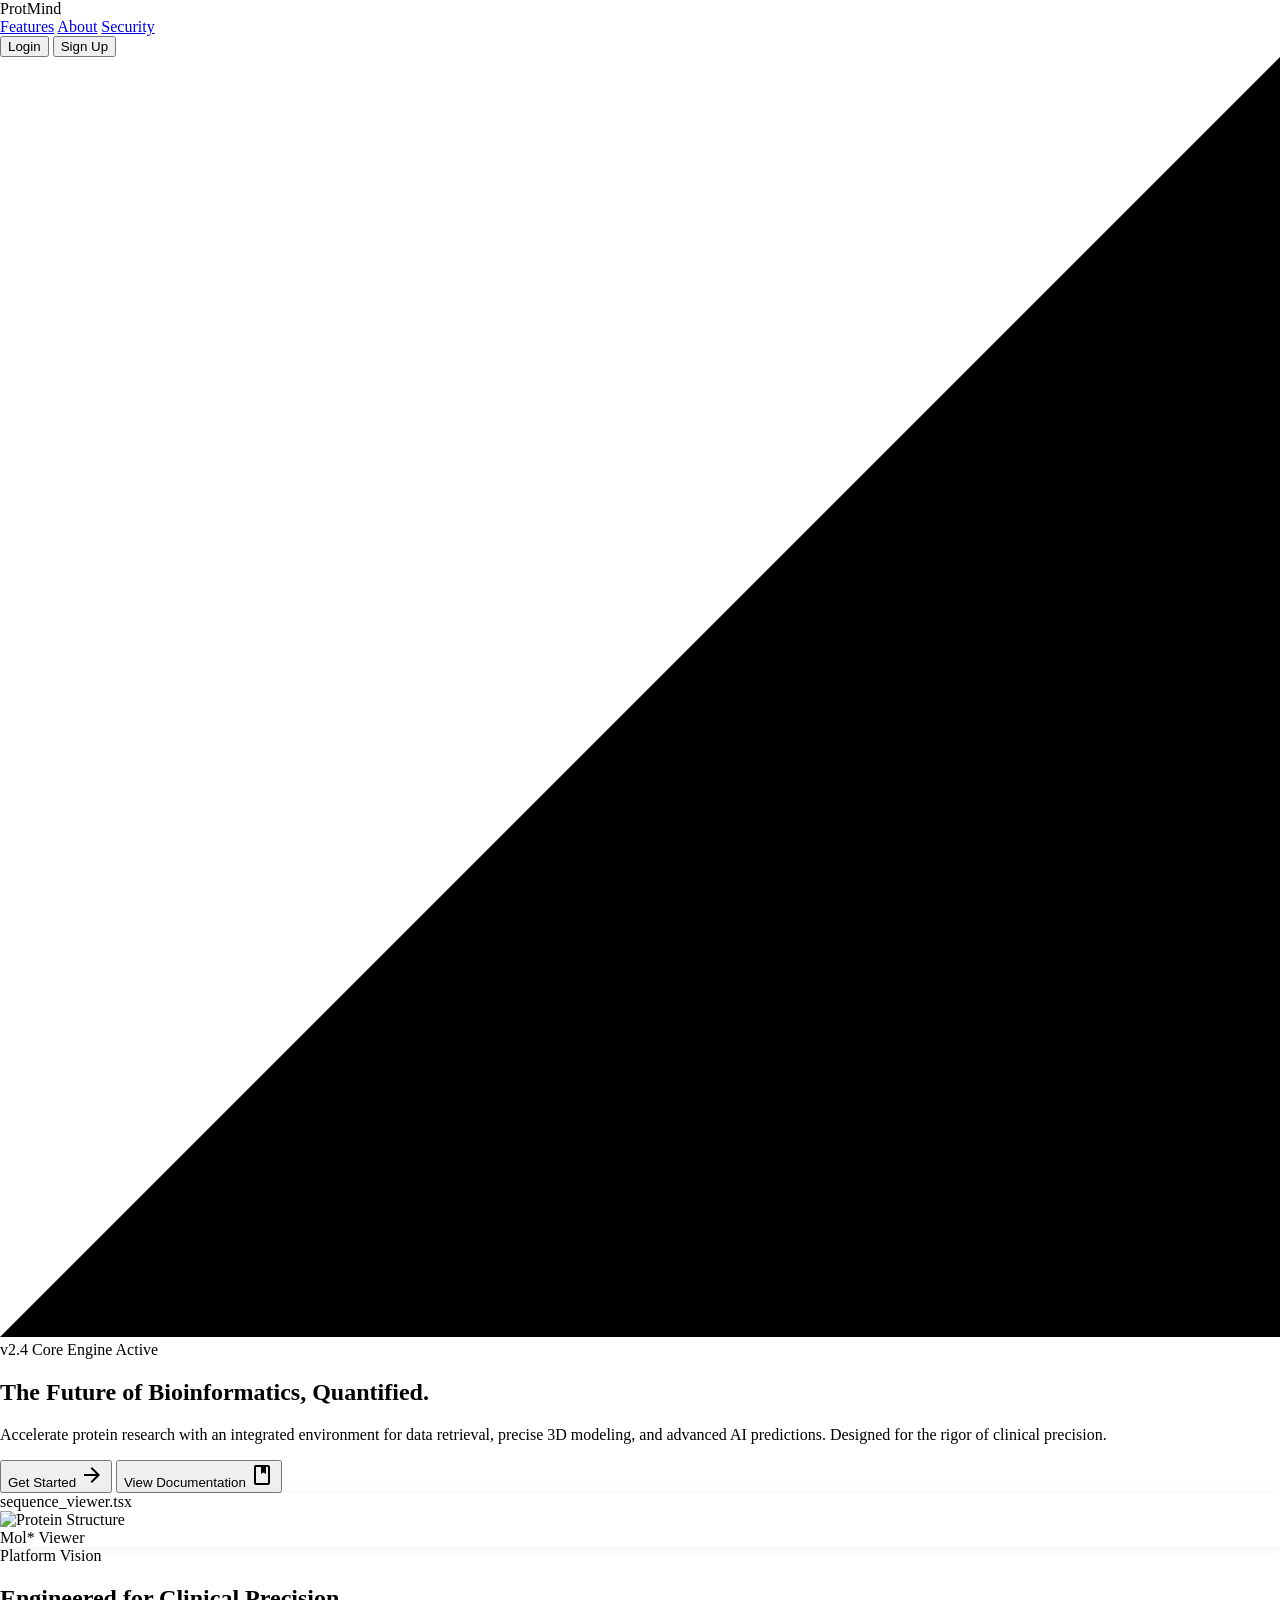
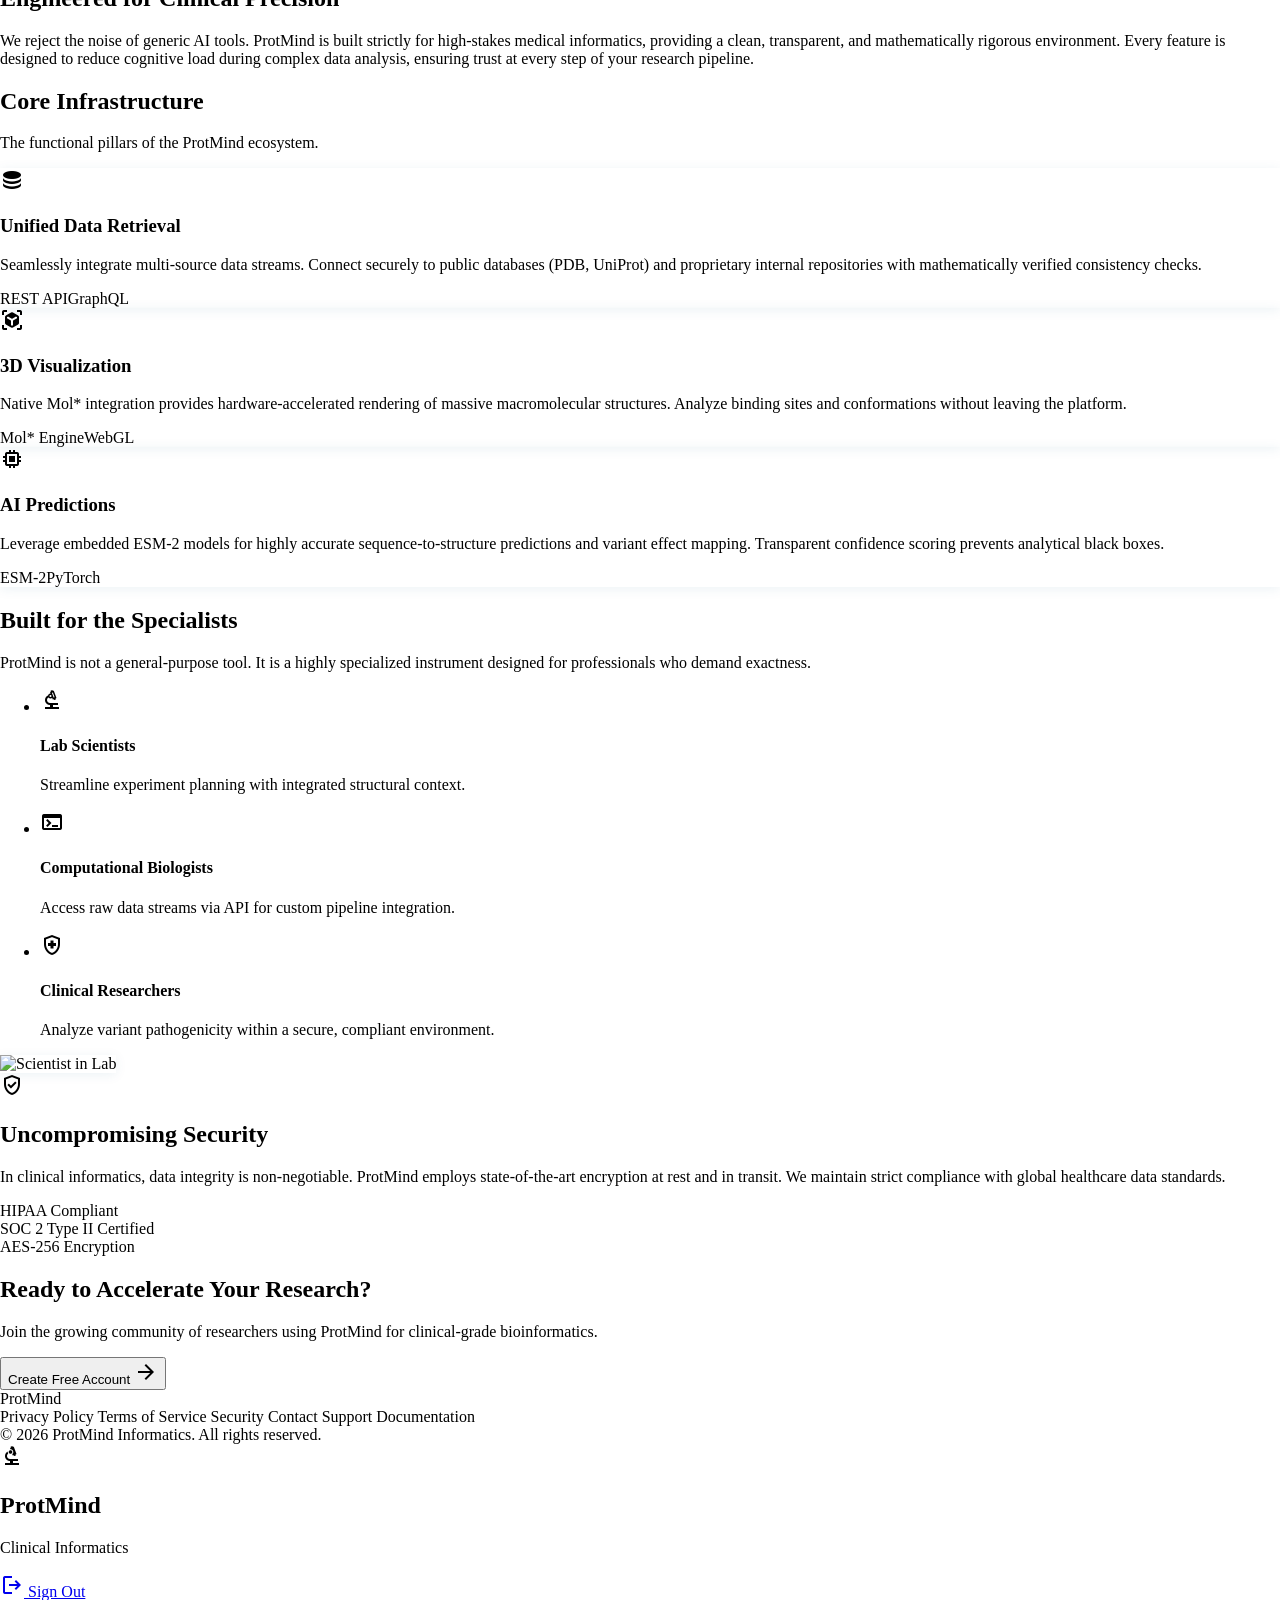
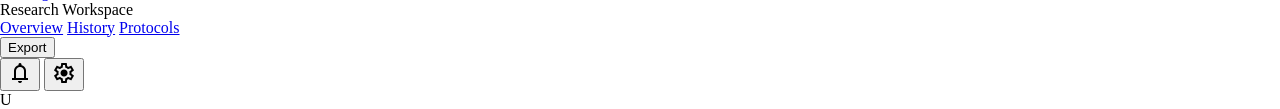
==== frontend/index.html @ e7d40a9f "feat: implement SPA frontend from Stitch designs" ====
<!DOCTYPE html>
<html class="light" lang="en">
<head>
    <meta charset="utf-8"/>
    <meta content="width=device-width, initial-scale=1.0" name="viewport"/>
    <title>ProtMind — Unified Intelligent Bioinformatics Platform</title>
    <meta name="description" content="ProtMind: Precision informatics for deep genomic and proteomic metadata analysis. Search proteins, visualize 3D structures, and predict functions with AI."/>
    <script src="https://cdn.tailwindcss.com?plugins=forms,container-queries"></script>
    <link href="https://fonts.googleapis.com" rel="preconnect"/>
    <link crossorigin="" href="https://fonts.gstatic.com" rel="preconnect"/>
    <link href="https://fonts.googleapis.com/css2?family=DM+Sans:wght@400;500;700&family=JetBrains+Mono:wght@400;500&family=Sora:wght@400;500;600;700;800&display=swap" rel="stylesheet"/>
    <link href="https://fonts.googleapis.com/css2?family=Material+Symbols+Outlined:wght,FILL@100..700,0..1&display=swap" rel="stylesheet"/>
    <script>
        tailwind.config = {
            darkMode: "class",
            theme: {
                extend: {
                    colors: {
                        "surface-container-lowest": "#ffffff",
                        "on-secondary-fixed": "#001e2b",
                        "inverse-primary": "#67d9c8",
                        "surface-container-low": "#e7f6ff",
                        "surface-container": "#daf1ff",
                        "error-container": "#ffdad6",
                        "on-primary": "#ffffff",
                        "surface-dim": "#c0dff0",
                        "inverse-on-surface": "#e1f4ff",
                        "tertiary": "#3d6263",
                        "on-tertiary-fixed-variant": "#274d4d",
                        "on-primary-fixed": "#00201c",
                        "background": "#f4faff",
                        "tertiary-fixed": "#c2eaea",
                        "error": "#ba1a1a",
                        "outline": "#6d7a77",
                        "primary-container": "#008376",
                        "secondary": "#1d6584",
                        "surface-variant": "#c8e7f8",
                        "on-primary-fixed-variant": "#005048",
                        "secondary-fixed-dim": "#90cff1",
                        "primary-fixed-dim": "#67d9c8",
                        "surface-container-high": "#ceedfe",
                        "on-primary-container": "#f4fffb",
                        "surface-bright": "#f4faff",
                        "on-secondary-container": "#16607f",
                        "secondary-fixed": "#c2e8ff",
                        "surface-container-highest": "#c8e7f8",
                        "on-tertiary": "#ffffff",
                        "primary": "#00685d",
                        "on-error": "#ffffff",
                        "on-secondary-fixed-variant": "#004d67",
                        "on-background": "#001f2a",
                        "on-tertiary-container": "#f3fffe",
                        "inverse-surface": "#153441",
                        "on-surface-variant": "#3d4947",
                        "on-tertiary-fixed": "#002020",
                        "tertiary-container": "#567b7b",
                        "primary-fixed": "#85f6e4",
                        "on-surface": "#001f2a",
                        "surface-tint": "#006b60",
                        "outline-variant": "#bcc9c6",
                        "on-secondary": "#ffffff",
                        "surface": "#f4faff",
                        "on-error-container": "#93000a",
                        "secondary-container": "#9bdafd",
                        "tertiary-fixed-dim": "#a7cece",
                        "secondary-fixed": "#c2e8ff"
                    },
                    borderRadius: {
                        DEFAULT: "0.25rem",
                        lg: "0.5rem",
                        xl: "0.75rem",
                        full: "9999px"
                    },
                    spacing: {
                        "stack-md": "16px",
                        "grid-gutter": "16px",
                        "base": "4px",
                        "stack-sm": "8px",
                        "container-padding": "24px",
                        "stack-lg": "32px"
                    },
                    fontFamily: {
                        h1: ["Sora"],
                        mono: ["JetBrains Mono"],
                        label: ["DM Sans"],
                        body: ["DM Sans"],
                        h3: ["Sora"],
                        h2: ["Sora"]
                    },
                    fontSize: {
                        h1: ["32px", { lineHeight: "1.2", letterSpacing: "-0.02em", fontWeight: "600" }],
                        mono: ["13px", { lineHeight: "1.5", fontWeight: "400" }],
                        label: ["13px", { lineHeight: "1.0", fontWeight: "500" }],
                        body: ["15px", { lineHeight: "1.6", fontWeight: "400" }],
                        h3: ["18px", { lineHeight: "1.4", fontWeight: "500" }],
                        h2: ["24px", { lineHeight: "1.3", fontWeight: "600" }]
                    }
                }
            }
        }
    </script>
    <link rel="stylesheet" href="styles.css"/>
</head>
<body class="bg-background text-on-background min-h-screen font-body text-body antialiased">

    <!-- ==================== AUTH PAGES (Login / SignUp) ==================== -->
    <div id="auth-container" class="hidden min-h-screen flex items-center justify-center p-container-padding"></div>

    <!-- ==================== APP SHELL ==================== -->
    <div id="app-shell" class="hidden min-h-screen flex">
        <!-- SideNavBar -->
        <nav id="sidebar" class="fixed left-0 top-0 h-screen w-[240px] border-r border-slate-800 bg-[#0D1F23] flex flex-col py-6 z-50 transition-transform duration-300">
            <div class="px-6 mb-8 flex items-center gap-3">
                <div class="w-9 h-9 rounded-lg bg-teal-500/20 flex items-center justify-center">
                    <span class="material-symbols-outlined text-teal-400" style="font-variation-settings:'FILL' 1;">biotech</span>
                </div>
                <div>
                    <h1 class="text-lg font-bold tracking-tight text-white">ProtMind</h1>
                    <p class="text-teal-500 text-[11px] uppercase tracking-wider">Clinical Informatics</p>
                </div>
            </div>
            <div class="flex-1 flex flex-col gap-1 px-4" id="nav-links">
                <!-- Nav links injected by JS -->
            </div>
            <div class="px-4 mt-auto pt-4 border-t border-slate-800">
                <a href="#" onclick="navigate('login'); return false;" class="flex items-center gap-3 px-4 py-3 rounded-lg text-slate-400 hover:text-red-400 hover:bg-white/5 transition-all duration-150 text-sm">
                    <span class="material-symbols-outlined">logout</span>
                    <span>Sign Out</span>
                </a>
            </div>
        </nav>

        <!-- Main Content -->
        <div class="flex-1 flex flex-col ml-[240px] min-h-screen">
            <!-- TopAppBar -->
            <header id="topbar" class="sticky top-0 h-14 border-b border-teal-100 bg-[#F0FAFA] flex justify-between items-center px-8 z-40">
                <div class="flex items-center gap-6">
                    <span class="text-sm font-black text-slate-900 uppercase tracking-widest font-sans">Research Workspace</span>
                    <nav class="hidden md:flex items-center gap-4">
                        <a class="font-sans text-sm font-medium text-[#1A9E8F] font-bold cursor-pointer" href="#">Overview</a>
                        <a class="font-sans text-sm font-medium text-slate-500 hover:text-[#1A9E8F] cursor-pointer" href="#">History</a>
                        <a class="font-sans text-sm font-medium text-slate-500 hover:text-[#1A9E8F] cursor-pointer" href="#">Protocols</a>
                    </nav>
                </div>
                <div class="flex items-center gap-4">
                    <button class="font-sans text-sm font-medium text-primary hover:bg-surface-container rounded-md px-3 py-1.5 transition-colors border border-primary">Export</button>
                    <div class="flex items-center gap-2 text-[#1A9E8F]">
                        <button class="p-1 rounded-full hover:bg-surface-container transition-colors"><span class="material-symbols-outlined">notifications</span></button>
                        <button class="p-1 rounded-full hover:bg-surface-container transition-colors"><span class="material-symbols-outlined">settings</span></button>
                    </div>
                    <div class="w-8 h-8 rounded-full bg-primary-container text-on-primary-container flex items-center justify-center font-bold text-sm ml-2">U</div>
                </div>
            </header>

            <!-- Page Content -->
            <main id="page-content" class="flex-1 p-container-padding overflow-y-auto"></main>
        </div>
    </div>

    <script src="pages/landing.js"></script>
    <script src="pages/login.js"></script>
    <script src="pages/signup.js"></script>
    <script src="pages/search.js"></script>
    <script src="pages/protein.js"></script>
    <script src="pages/viewer.js"></script>
    <script src="pages/predictions.js"></script>
    <script src="pages/clinical.js"></script>
    <script src="app.js"></script>
</body>
</html>
---- frontend/styles.css ----
/* ==================== ProtMind Design System — Core CSS ==================== */

/* ---------- Global Resets ---------- */
*, *::before, *::after {
    box-sizing: border-box;
}

html {
    scroll-behavior: smooth;
}

body {
    margin: 0;
    -webkit-font-smoothing: antialiased;
    -moz-osx-font-smoothing: grayscale;
}

/* ---------- Material Symbols ---------- */
.material-symbols-outlined {
    font-variation-settings: 'FILL' 0, 'wght' 400, 'GRAD' 0, 'opsz' 24;
}
.fill-icon {
    font-variation-settings: 'FILL' 1, 'wght' 400, 'GRAD' 0, 'opsz' 24;
}

/* ---------- Custom Background Patterns ---------- */
.molecule-pattern {
    background-color: #f4faff;
    background-image: radial-gradient(#67d9c8 1px, transparent 1px);
    background-size: 24px 24px;
}

/* ---------- Clinical Shadow (Subtle, medical-grade) ---------- */
.clinical-shadow {
    box-shadow: 0 2px 12px rgba(13, 92, 122, 0.08);
}
.clinical-shadow-lg {
    box-shadow: 0 4px 24px rgba(0, 31, 42, 0.15);
}

/* ---------- Page Transitions ---------- */
.page-enter {
    animation: pageEnter 0.3s ease-out forwards;
}
@keyframes pageEnter {
    from {
        opacity: 0;
        transform: translateY(12px);
    }
    to {
        opacity: 1;
        transform: translateY(0);
    }
}

/* ---------- Fade In Animation ---------- */
.fade-in {
    animation: fadeIn 0.5s ease-out forwards;
}
.fade-in-delay-1 { animation-delay: 0.1s; opacity: 0; }
.fade-in-delay-2 { animation-delay: 0.2s; opacity: 0; }
.fade-in-delay-3 { animation-delay: 0.3s; opacity: 0; }
.fade-in-delay-4 { animation-delay: 0.4s; opacity: 0; }

@keyframes fadeIn {
    from { opacity: 0; transform: translateY(8px); }
    to { opacity: 1; transform: translateY(0); }
}

/* ---------- Slide Up Animation ---------- */
.slide-up {
    animation: slideUp 0.4s ease-out forwards;
}
@keyframes slideUp {
    from { opacity: 0; transform: translateY(20px); }
    to { opacity: 1; transform: translateY(0); }
}

/* ---------- Auth Background Pattern ---------- */
.auth-bg {
    background-color: #f4faff;
    background-image:
        radial-gradient(ellipse at 20% 50%, rgba(103, 217, 200, 0.12) 0%, transparent 50%),
        radial-gradient(ellipse at 80% 20%, rgba(29, 101, 132, 0.08) 0%, transparent 50%),
        radial-gradient(ellipse at 50% 80%, rgba(0, 131, 118, 0.06) 0%, transparent 50%);
}

/* ---------- Card Hover Effects ---------- */
.card-hover {
    transition: transform 0.2s ease, box-shadow 0.2s ease, border-color 0.2s ease;
}
.card-hover:hover {
    transform: translateY(-2px);
    box-shadow: 0 8px 24px rgba(13, 92, 122, 0.12);
}

/* ---------- Pulse Dot (Notification) ---------- */
.pulse-dot {
    animation: pulse 2s infinite;
}
@keyframes pulse {
    0%, 100% { opacity: 1; }
    50% { opacity: 0.5; }
}

/* ---------- Progress Bar Animation ---------- */
.progress-animate {
    transition: width 1s ease-out;
}

/* ---------- Spinner ---------- */
.spin-slow {
    animation: spin 3s linear infinite;
}
@keyframes spin {
    from { transform: rotate(0deg); }
    to { transform: rotate(360deg); }
}

/* ---------- Sequence Viewer Styling ---------- */
.sequence-cell {
    transition: background-color 0.15s ease, transform 0.1s ease;
    cursor: crosshair;
}
.sequence-cell:hover {
    transform: scale(1.15);
    z-index: 10;
    position: relative;
}

/* ---------- Heatmap Cell Hover ---------- */
.heatmap-cell {
    transition: transform 0.15s ease, opacity 0.15s ease;
    cursor: pointer;
}
.heatmap-cell:hover {
    transform: scale(1.1);
    opacity: 0.85;
}

/* ---------- SVG Curve Animation ---------- */
.curve-animate {
    stroke-dasharray: 1000;
    stroke-dashoffset: 1000;
    animation: drawCurve 2s ease-out forwards;
}
@keyframes drawCurve {
    to { stroke-dashoffset: 0; }
}

/* ---------- Tooltip ---------- */
.tooltip-trigger {
    position: relative;
}
.tooltip-trigger .tooltip-content {
    visibility: hidden;
    opacity: 0;
    transition: opacity 0.15s ease, visibility 0.15s ease;
    position: absolute;
    bottom: calc(100% + 8px);
    left: 50%;
    transform: translateX(-50%);
    z-index: 50;
    white-space: nowrap;
}
.tooltip-trigger:hover .tooltip-content {
    visibility: visible;
    opacity: 1;
}

/* ---------- Custom Scrollbar ---------- */
::-webkit-scrollbar {
    width: 6px;
    height: 6px;
}
::-webkit-scrollbar-track {
    background: transparent;
}
::-webkit-scrollbar-thumb {
    background: #bcc9c6;
    border-radius: 3px;
}
::-webkit-scrollbar-thumb:hover {
    background: #6d7a77;
}

/* ---------- Navigation Active State ---------- */
.nav-link-active {
    background: rgba(26, 158, 143, 0.1);
    border-left: 4px solid #1A9E8F;
    color: white;
    font-weight: 600;
}
.nav-link-inactive {
    border-left: 4px solid transparent;
    color: #94a3b8;
}
.nav-link-inactive:hover {
    background: rgba(255, 255, 255, 0.05);
    color: white;
}

/* ---------- Circular Progress ---------- */
.circular-progress-track {
    stroke: #ceedfe;
    fill: none;
}
.circular-progress-bar {
    stroke: #00685d;
    fill: none;
    stroke-linecap: round;
    transition: stroke-dashoffset 1.5s ease-out;
}

/* ---------- 3D Viewer Dark Canvas ---------- */
.viewer-canvas {
    background: linear-gradient(135deg, #021016 0%, #0a2a35 100%);
}

/* ---------- Badge Styles ---------- */
.badge-validated {
    background: rgba(86, 123, 123, 0.2);
    color: #3d6263;
}
.badge-in-progress {
    background: #c8e7f8;
    color: #3d4947;
}
.badge-draft {
    background: rgba(255, 218, 214, 0.5);
    color: #93000a;
}

/* ---------- Button Primary Hover ---------- */
.btn-primary {
    background: #00685d;
    color: #ffffff;
    transition: background-color 0.15s ease, transform 0.1s ease;
}
.btn-primary:hover {
    background: #005048;
}
.btn-primary:active {
    transform: scale(0.98);
}

/* ---------- Input Focus ---------- */
.input-clinical:focus {
    outline: none;
    ring: 2px solid #00685d;
    border-color: #00685d;
    box-shadow: 0 0 0 3px rgba(0, 104, 93, 0.15);
}

/* ---------- Responsive Sidebar ---------- */
@media (max-width: 768px) {
    #sidebar {
        transform: translateX(-100%);
    }
    #sidebar.open {
        transform: translateX(0);
    }
    .ml-\[240px\] {
        margin-left: 0 !important;
    }
}
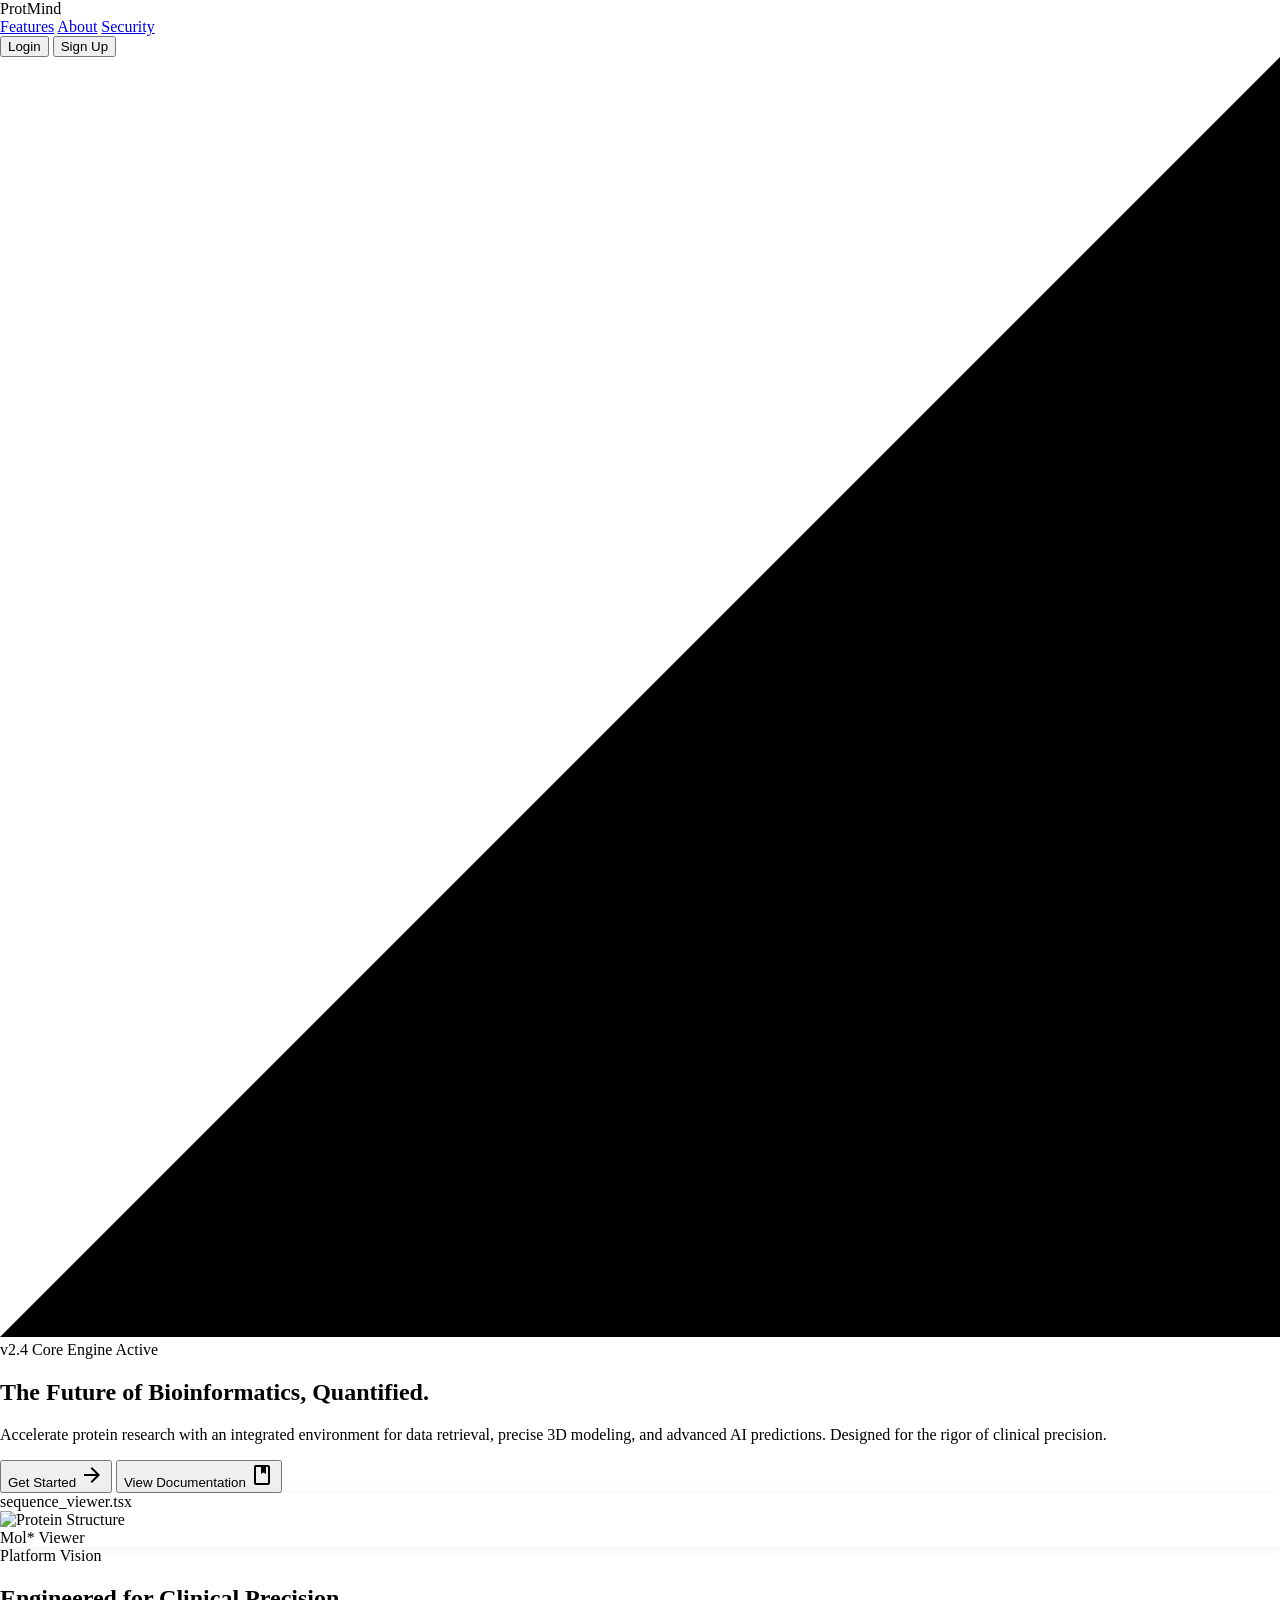
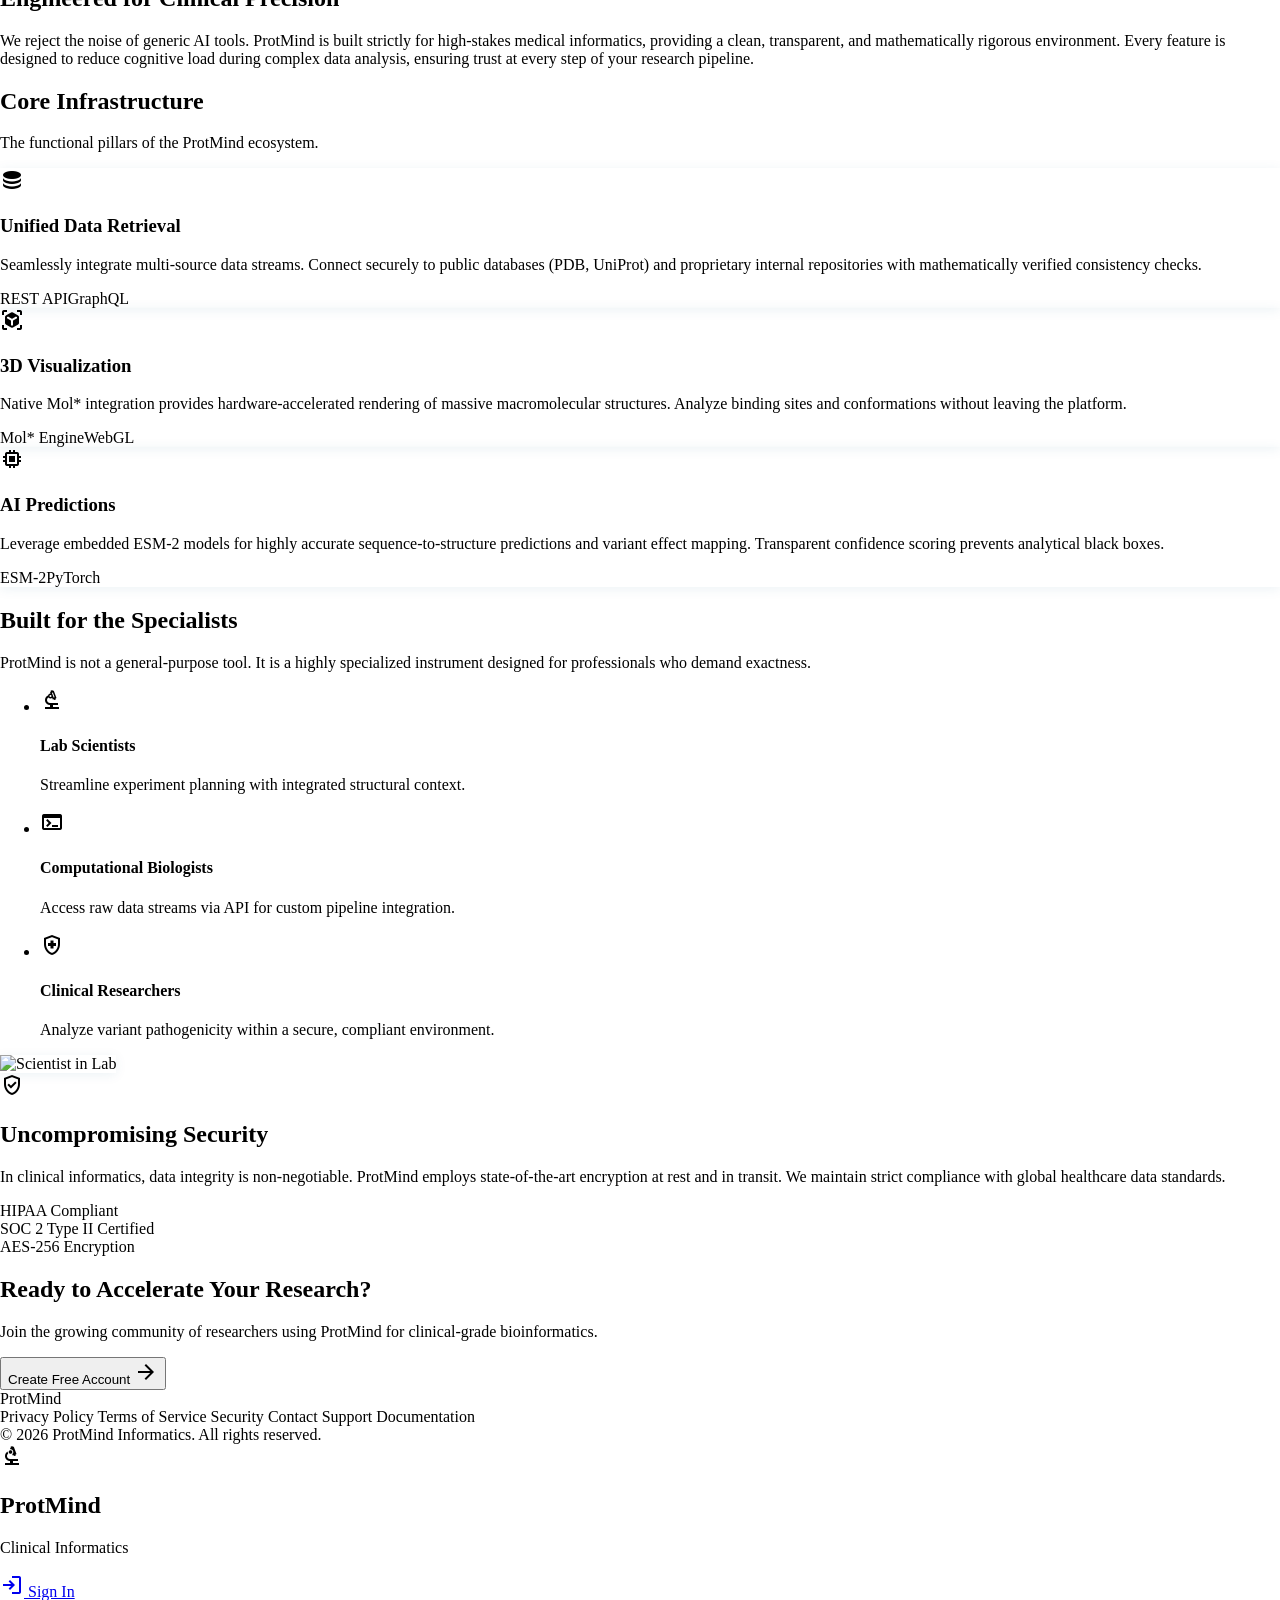
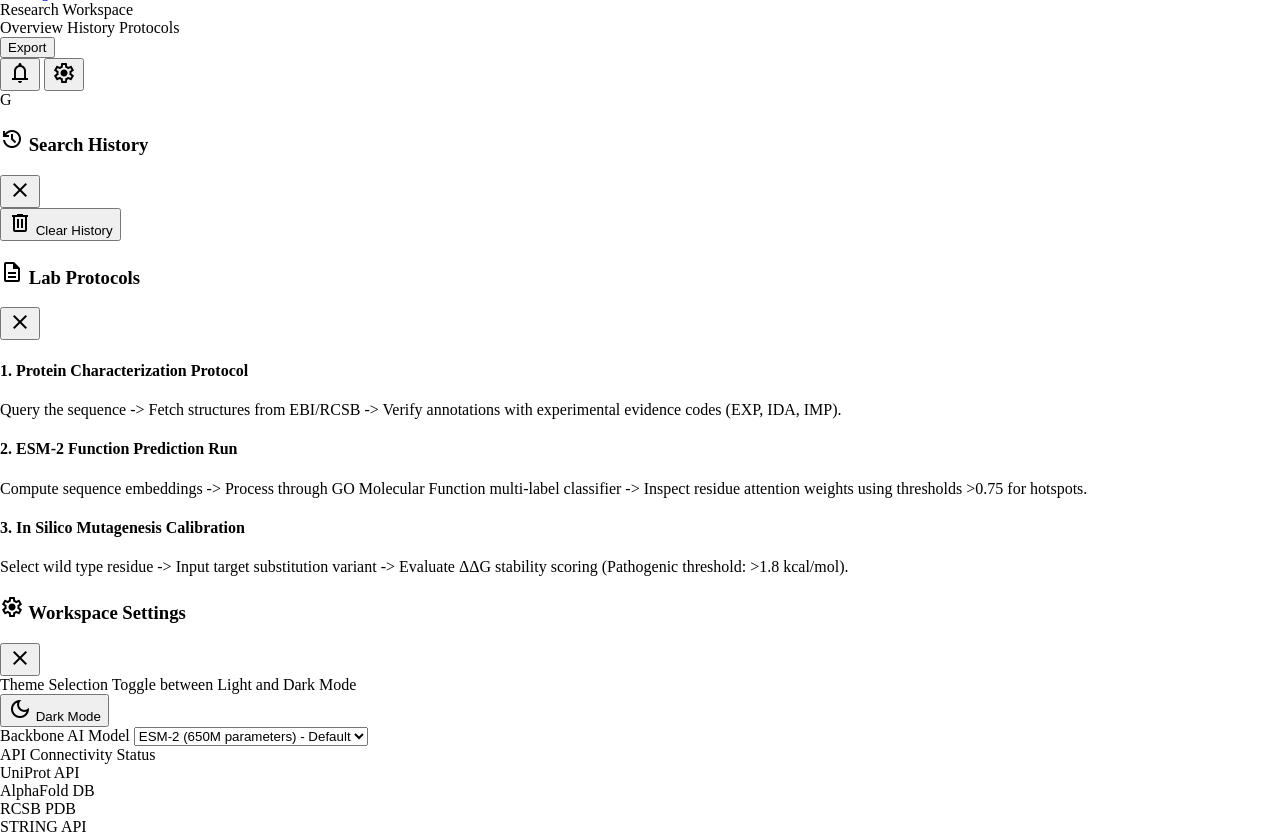
==== commit 29f9caf7: "Implement secure JWT authentication and role-based access control with FastAPI and SQLite" ====
--- a/frontend/index.html
+++ b/frontend/index.html
@@ -99,6 +99,8 @@
             }
         }
     </script>
+    <link rel="stylesheet" type="text/css" href="https://cdn.jsdelivr.net/npm/molstar@latest/build/viewer/molstar.css" />
+    <script type="text/javascript" src="https://cdn.jsdelivr.net/npm/molstar@latest/build/viewer/molstar.js"></script>
     <link rel="stylesheet" href="styles.css"/>
 </head>
 <body class="bg-background text-on-background min-h-screen font-body text-body antialiased">
@@ -122,10 +124,10 @@
             <div class="flex-1 flex flex-col gap-1 px-4" id="nav-links">
                 <!-- Nav links injected by JS -->
             </div>
-            <div class="px-4 mt-auto pt-4 border-t border-slate-800">
-                <a href="#" onclick="navigate('login'); return false;" class="flex items-center gap-3 px-4 py-3 rounded-lg text-slate-400 hover:text-red-400 hover:bg-white/5 transition-all duration-150 text-sm">
-                    <span class="material-symbols-outlined">logout</span>
-                    <span>Sign Out</span>
+            <div class="px-4 mt-auto pt-4 border-t border-slate-800" id="sidebar-auth-container">
+                <a id="sidebar-auth-btn" href="#" onclick="handleSidebarAuth(); return false;" class="flex items-center gap-3 px-4 py-3 rounded-lg text-slate-400 hover:text-red-400 hover:bg-white/5 transition-all duration-150 text-sm">
+                    <span class="material-symbols-outlined" id="sidebar-auth-icon">logout</span>
+                    <span id="sidebar-auth-text">Sign Out</span>
                 </a>
             </div>
         </nav>
@@ -137,23 +139,113 @@
                 <div class="flex items-center gap-6">
                     <span class="text-sm font-black text-slate-900 uppercase tracking-widest font-sans">Research Workspace</span>
                     <nav class="hidden md:flex items-center gap-4">
-                        <a class="font-sans text-sm font-medium text-[#1A9E8F] font-bold cursor-pointer" href="#">Overview</a>
-                        <a class="font-sans text-sm font-medium text-slate-500 hover:text-[#1A9E8F] cursor-pointer" href="#">History</a>
-                        <a class="font-sans text-sm font-medium text-slate-500 hover:text-[#1A9E8F] cursor-pointer" href="#">Protocols</a>
+                        <a class="font-sans text-sm font-medium text-slate-500 hover:text-[#1A9E8F] cursor-pointer" onclick="navigate('protein'); return false;">Overview</a>
+                        <a class="font-sans text-sm font-medium text-slate-500 hover:text-[#1A9E8F] cursor-pointer" onclick="showModal('history-modal'); return false;">History</a>
+                        <a class="font-sans text-sm font-medium text-slate-500 hover:text-[#1A9E8F] cursor-pointer" onclick="showModal('protocols-modal'); return false;">Protocols</a>
                     </nav>
                 </div>
                 <div class="flex items-center gap-4">
                     <button class="font-sans text-sm font-medium text-primary hover:bg-surface-container rounded-md px-3 py-1.5 transition-colors border border-primary">Export</button>
                     <div class="flex items-center gap-2 text-[#1A9E8F]">
                         <button class="p-1 rounded-full hover:bg-surface-container transition-colors"><span class="material-symbols-outlined">notifications</span></button>
-                        <button class="p-1 rounded-full hover:bg-surface-container transition-colors"><span class="material-symbols-outlined">settings</span></button>
+                        <button onclick="showModal('settings-modal')" class="p-1 rounded-full hover:bg-surface-container transition-colors"><span class="material-symbols-outlined">settings</span></button>
                     </div>
-                    <div class="w-8 h-8 rounded-full bg-primary-container text-on-primary-container flex items-center justify-center font-bold text-sm ml-2">U</div>
+                    <div onclick="toggleProfileDropdown(event)" class="w-8 h-8 rounded-full bg-primary-container text-on-primary-container flex items-center justify-center font-bold text-sm ml-2 cursor-pointer relative" id="profile-btn">
+                        <span id="profile-initial">G</span>
+                        <!-- Profile Dropdown -->
+                        <div id="profile-dropdown" class="absolute right-0 top-10 w-56 bg-white dark:bg-slate-900 border border-slate-200 dark:border-slate-800 rounded-lg shadow-xl py-2 z-50 hidden text-left font-sans font-normal text-slate-800 dark:text-slate-200">
+                            <!-- Populated dynamically by app.js -->
+                        </div>
+                    </div>
                 </div>
             </header>
 
             <!-- Page Content -->
             <main id="page-content" class="flex-1 p-container-padding overflow-y-auto"></main>
+        </div>
+    </div>
+
+    <!-- ==================== MODALS ==================== -->
+    <!-- Backdrop -->
+    <div id="modal-backdrop" class="fixed inset-0 bg-slate-900/50 backdrop-blur-sm z-50 hidden transition-opacity duration-200" onclick="hideAllModals()"></div>
+
+    <!-- History Modal -->
+    <div id="history-modal" class="fixed top-1/2 left-1/2 -translate-x-1/2 -translate-y-1/2 w-full max-w-lg bg-white dark:bg-slate-900 border border-slate-200 dark:border-slate-800 rounded-xl shadow-xl p-6 z-[60] hidden transition-transform duration-200">
+        <div class="flex justify-between items-center pb-4 border-b border-slate-100 dark:border-slate-800">
+            <h3 class="text-lg font-bold text-slate-800 dark:text-slate-100 flex items-center gap-2">
+                <span class="material-symbols-outlined text-teal-500">history</span> Search History
+            </h3>
+            <button onclick="hideModal('history-modal')" class="p-1 rounded-full hover:bg-slate-100 dark:hover:bg-slate-800 text-slate-400 dark:text-slate-500 transition-colors"><span class="material-symbols-outlined text-sm">close</span></button>
+        </div>
+        <div class="py-4 space-y-2 max-h-[300px] overflow-y-auto" id="history-list">
+            <!-- Dynamically populated -->
+        </div>
+        <div class="pt-4 border-t border-slate-100 dark:border-slate-800 flex justify-end">
+            <button onclick="clearHistory()" class="text-xs text-red-500 hover:underline flex items-center gap-1">
+                <span class="material-symbols-outlined text-xs">delete</span> Clear History
+            </button>
+        </div>
+    </div>
+
+    <!-- Protocols Modal -->
+    <div id="protocols-modal" class="fixed top-1/2 left-1/2 -translate-x-1/2 -translate-y-1/2 w-full max-w-xl bg-white dark:bg-slate-900 border border-slate-200 dark:border-slate-800 rounded-xl shadow-xl p-6 z-[60] hidden transition-transform duration-200">
+        <div class="flex justify-between items-center pb-4 border-b border-slate-100 dark:border-slate-800">
+            <h3 class="text-lg font-bold text-slate-800 dark:text-slate-100 flex items-center gap-2">
+                <span class="material-symbols-outlined text-teal-500">description</span> Lab Protocols
+            </h3>
+            <button onclick="hideModal('protocols-modal')" class="p-1 rounded-full hover:bg-slate-100 dark:hover:bg-slate-800 text-slate-400 dark:text-slate-500 transition-colors"><span class="material-symbols-outlined text-sm">close</span></button>
+        </div>
+        <div class="py-4 space-y-4 max-h-[350px] overflow-y-auto text-sm text-slate-600 dark:text-slate-400">
+            <div class="p-3 bg-slate-50 dark:bg-slate-800/50 rounded-lg border border-slate-100 dark:border-slate-800">
+                <h4 class="font-bold text-slate-800 dark:text-slate-200 mb-1">1. Protein Characterization Protocol</h4>
+                <p class="text-xs">Query the sequence -> Fetch structures from EBI/RCSB -> Verify annotations with experimental evidence codes (EXP, IDA, IMP).</p>
+            </div>
+            <div class="p-3 bg-slate-50 dark:bg-slate-800/50 rounded-lg border border-slate-100 dark:border-slate-800">
+                <h4 class="font-bold text-slate-800 dark:text-slate-200 mb-1">2. ESM-2 Function Prediction Run</h4>
+                <p class="text-xs">Compute sequence embeddings -> Process through GO Molecular Function multi-label classifier -> Inspect residue attention weights using thresholds >0.75 for hotspots.</p>
+            </div>
+            <div class="p-3 bg-slate-50 dark:bg-slate-800/50 rounded-lg border border-slate-100 dark:border-slate-800">
+                <h4 class="font-bold text-slate-800 dark:text-slate-200 mb-1">3. In Silico Mutagenesis Calibration</h4>
+                <p class="text-xs">Select wild type residue -> Input target substitution variant -> Evaluate ΔΔG stability scoring (Pathogenic threshold: >1.8 kcal/mol).</p>
+            </div>
+        </div>
+    </div>
+
+    <!-- Settings Modal -->
+    <div id="settings-modal" class="fixed top-1/2 left-1/2 -translate-x-1/2 -translate-y-1/2 w-full max-w-md bg-white dark:bg-slate-900 border border-slate-200 dark:border-slate-800 rounded-xl shadow-xl p-6 z-[60] hidden transition-transform duration-200">
+        <div class="flex justify-between items-center pb-4 border-b border-slate-100 dark:border-slate-800">
+            <h3 class="text-lg font-bold text-slate-800 dark:text-slate-100 flex items-center gap-2">
+                <span class="material-symbols-outlined text-teal-500">settings</span> Workspace Settings
+            </h3>
+            <button onclick="hideModal('settings-modal')" class="p-1 rounded-full hover:bg-slate-100 dark:hover:bg-slate-800 text-slate-400 dark:text-slate-500 transition-colors"><span class="material-symbols-outlined text-sm">close</span></button>
+        </div>
+        <div class="py-4 space-y-4">
+            <div class="flex items-center justify-between">
+                <div>
+                    <span class="font-bold text-sm text-slate-800 dark:text-slate-200 block">Theme Selection</span>
+                    <span class="text-xs text-slate-400 dark:text-slate-500">Toggle between Light and Dark Mode</span>
+                </div>
+                <button onclick="toggleDarkMode()" id="dark-mode-toggle" class="bg-slate-100 dark:bg-slate-800 hover:bg-slate-200 dark:hover:bg-slate-700 px-3 py-1.5 rounded text-xs font-semibold flex items-center gap-1 text-slate-700 dark:text-slate-200">
+                    <span class="material-symbols-outlined text-xs">dark_mode</span> Dark Mode
+                </button>
+            </div>
+            <div class="space-y-2">
+                <label class="block font-bold text-sm text-slate-800 dark:text-slate-200">Backbone AI Model</label>
+                <select class="w-full bg-slate-50 dark:bg-slate-800 border border-slate-200 dark:border-slate-750 text-slate-800 dark:text-slate-200 rounded px-3 py-2 text-sm outline-none">
+                    <option>ESM-2 (650M parameters) - Default</option>
+                    <option>ESM-2 (150M parameters)</option>
+                    <option>ESM-1b (650M parameters)</option>
+                </select>
+            </div>
+            <div class="pt-4 border-t border-slate-100 dark:border-slate-800 space-y-2">
+                <span class="text-xs font-bold uppercase tracking-wider text-slate-400 dark:text-slate-500 block">API Connectivity Status</span>
+                <div class="grid grid-cols-2 gap-2 text-xs text-slate-600 dark:text-slate-400">
+                    <div class="flex items-center gap-2"><span class="w-2 h-2 rounded-full bg-green-500"></span><span>UniProt API</span></div>
+                    <div class="flex items-center gap-2"><span class="w-2 h-2 rounded-full bg-green-500"></span><span>AlphaFold DB</span></div>
+                    <div class="flex items-center gap-2"><span class="w-2 h-2 rounded-full bg-green-500"></span><span>RCSB PDB</span></div>
+                    <div class="flex items-center gap-2"><span class="w-2 h-2 rounded-full bg-green-500"></span><span>STRING API</span></div>
+                </div>
+            </div>
         </div>
     </div>
 
--- a/frontend/styles.css
+++ b/frontend/styles.css
@@ -1,4 +1,178 @@
 /* ==================== ProtMind Design System — Core CSS ==================== */
+
+/* Dark Mode Override Rules */
+.dark body,
+.dark .bg-background,
+.dark .bg-surface,
+.dark .bg-surface-bright {
+    background-color: #030d12 !important;
+    color: #e1f4ff !important;
+}
+
+.dark .text-on-background,
+.dark .text-on-surface,
+.dark .text-slate-900,
+.dark .text-slate-800 {
+    color: #e1f4ff !important;
+}
+
+.dark .bg-surface-container-lowest,
+.dark .bg-white {
+    background-color: #081720 !important;
+}
+
+.dark .bg-surface-container-low,
+.dark .bg-slate-50 {
+    background-color: #0c202a !important;
+}
+
+.dark .bg-surface-container,
+.dark .bg-\[\#F0FAFA\] {
+    background-color: #122c3c !important;
+    border-color: #384a56 !important;
+}
+
+.dark .bg-surface-container-high {
+    background-color: #18374a !important;
+}
+
+.dark .bg-surface-container-highest {
+    background-color: #1f4258 !important;
+}
+
+.dark .text-on-surface-variant,
+.dark .text-slate-500,
+.dark .text-slate-650,
+.dark .text-slate-600 {
+    color: #9ab0bd !important;
+}
+
+.dark .border-outline-variant,
+.dark .border-slate-200,
+.dark .border-slate-800 {
+    border-color: #384a56 !important;
+}
+
+.dark .text-primary,
+.dark .text-teal-400 {
+    color: #67d9c8 !important;
+}
+
+.dark .bg-primary {
+    background-color: #008376 !important;
+    color: #ffffff !important;
+}
+
+.dark .bg-primary:hover {
+    background-color: #00a493 !important;
+}
+
+.dark .bg-primary-container {
+    background-color: #005048 !important;
+    color: #e1f4ff !important;
+}
+
+.dark .bg-secondary-container {
+    background-color: #16607f !important;
+    color: #e1f4ff !important;
+}
+
+.dark .bg-tertiary {
+    background-color: #274d4d !important;
+    color: #e1f4ff !important;
+}
+
+.dark .bg-outline {
+    background-color: #495654 !important;
+    color: #e1f4ff !important;
+}
+
+.dark .molecule-pattern {
+    background-color: #030d12 !important;
+    background-image: radial-gradient(#008376 1px, transparent 1px) !important;
+}
+
+.dark #topbar {
+    background-color: #0c202a !important;
+    border-bottom-color: #384a56 !important;
+}
+
+.dark #topbar .text-slate-900 {
+    color: #e1f4ff !important;
+}
+
+.dark #topbar a {
+    color: #9ab0bd !important;
+}
+
+.dark #topbar a:hover {
+    color: #67d9c8 !important;
+}
+
+.dark #sidebar {
+    background-color: #02090c !important;
+    border-right-color: #384a56 !important;
+}
+
+.dark #sidebar h1 {
+    color: #ffffff !important;
+}
+
+.dark .bg-surface-variant {
+    background-color: #1f4258 !important;
+    color: #e1f4ff !important;
+}
+
+.dark .border-outline\/20 {
+    border-color: rgba(56, 74, 86, 0.4) !important;
+}
+
+.dark .border-outline-variant\/30 {
+    border-color: rgba(56, 74, 86, 0.4) !important;
+}
+
+.dark .text-outline {
+    color: #6d7a77 !important;
+}
+
+.dark .hover\:bg-white\/5:hover {
+    background-color: rgba(255, 255, 255, 0.05) !important;
+}
+
+.dark .hover\:bg-slate-50:hover {
+    background-color: #122c3c !important;
+}
+
+.dark .hover\:bg-slate-100:hover {
+    background-color: #18374a !important;
+}
+
+.dark .hover\:bg-white\/10:hover {
+    background-color: rgba(255, 255, 255, 0.1) !important;
+}
+
+.dark input, .dark select, .dark textarea {
+    background-color: #081720 !important;
+    color: #e1f4ff !important;
+    border-color: #384a56 !important;
+}
+
+/* Modals inside dark mode */
+.dark #settings-modal, .dark #history-modal, .dark #protocols-modal {
+    background-color: #081720 !important;
+    border-color: #384a56 !important;
+    color: #e1f4ff !important;
+}
+
+.dark #settings-modal h3, .dark #history-modal h3, .dark #protocols-modal h3 {
+    color: #e1f4ff !important;
+}
+
+.dark #settings-modal select {
+    background-color: #0c202a !important;
+    color: #e1f4ff !important;
+    border-color: #384a56 !important;
+}
 
 /* ---------- Global Resets ---------- */
 *, *::before, *::after {
